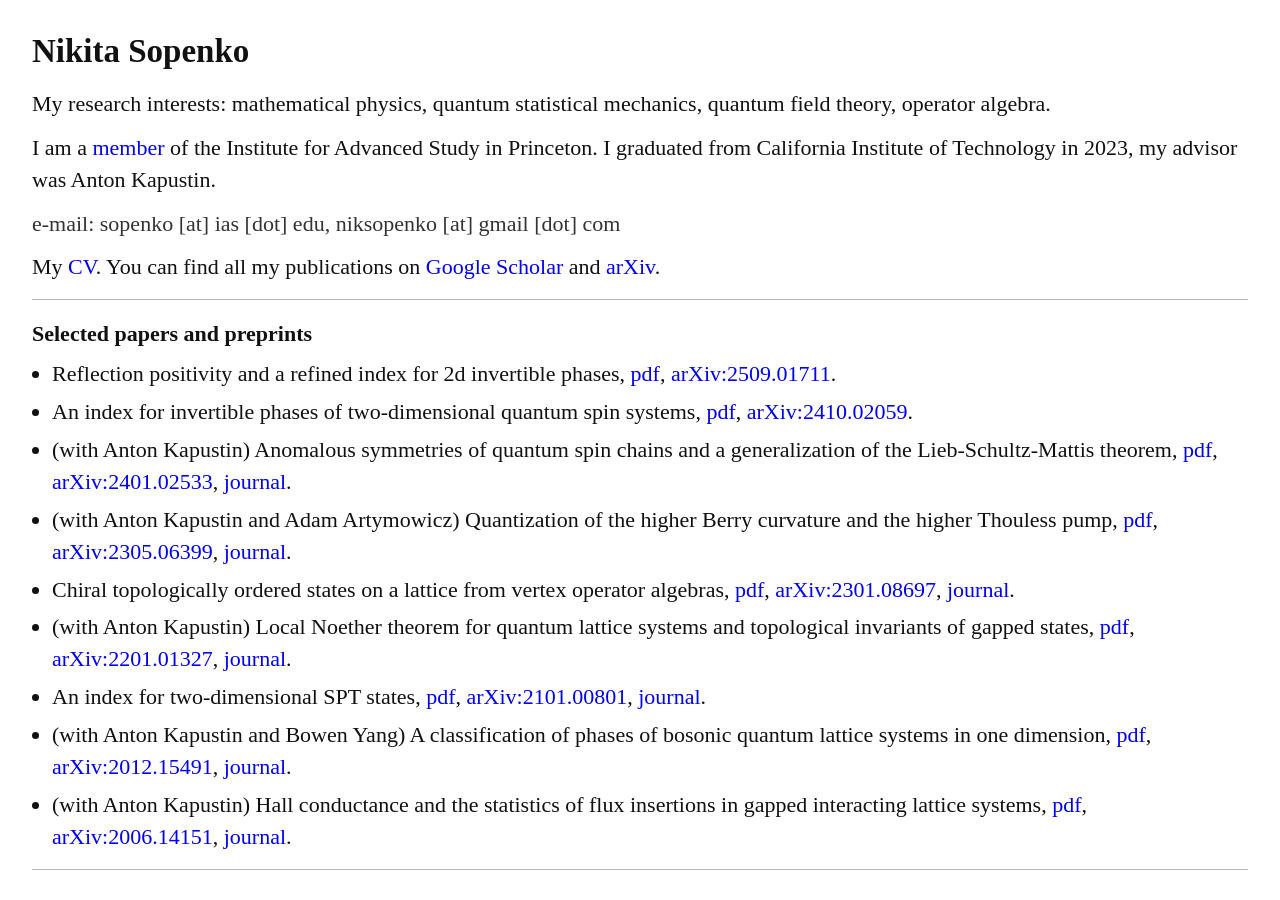
==== index.html @ 7692132a "Update index.html" ====
<!doctype html>
<html lang="en">
<head>
  <meta charset="utf-8" />
  <meta name="viewport" content="width=device-width, initial-scale=1" />
  <title>Nikita Sopenko</title>
  <link rel="stylesheet" href="style.css" />
</head>

<body>
  <main class="page">
    <h1>Nikita Sopenko</h1>

    <p>
      My research interests: mathematical physics, quantum statistical mechanics, quantum field theory, operator algebra.
    </p>
    
    <p>
      I am a <a href="https://www.ias.edu/scholars/nikita-sopenko">member</a> of the Institute for Advanced Study in Princeton. I graduated from California Institute of Technology in 2023, my advisor was Anton Kapustin.
    </p>

    <p class="contact">
      e-mail: sopenko [at] ias [dot] edu, niksopenko [at] gmail [dot] com
    </p>
    <p>
      My <a href="CV.pdf">CV</a>. You can find all my publications on <a href="https://scholar.google.com/citations?user=Gak3-tkAAAAJ&hl=en&oi=ao">Google Scholar</a> and <a href="https://arxiv.org/search/?query=sopenko%2C+n&searchtype=author&abstracts=show&order=-announced_date_first&size=50">arXiv</a>.
    </p> 

    <hr />

    <h2>Selected papers and preprints</h2>
    <ul>
      <li>
        Reflection positivity and a refined index for 2d invertible phases,
        <a href="https://arxiv.org/pdf/2509.01711">pdf</a>,
        <a href="https://arxiv.org/abs/2509.01711">arXiv:2509.01711</a>.
      </li>      
      <li>
        An index for invertible phases of two-dimensional quantum spin systems,
        <a href="https://arxiv.org/pdf/2410.02059">pdf</a>,
        <a href="https://arxiv.org/abs/2410.02059">arXiv:2410.02059</a>.
      </li>
      <li>
        (with Anton Kapustin) Anomalous symmetries of quantum spin chains and a generalization of the Lieb-Schultz-Mattis theorem,
        <a href="https://arxiv.org/pdf/2401.02533">pdf</a>,
        <a href="https://arxiv.org/abs/2401.02533">arXiv:2401.02533</a>,
        <a href="https://link.springer.com/article/10.1007/s00220-025-05422-2">journal</a>.
      </li>      
      <li>
        (with Anton Kapustin and Adam Artymowicz) Quantization of the higher Berry curvature and the higher Thouless pump,
        <a href="https://arxiv.org/pdf/2305.06399">pdf</a>,
        <a href="https://arxiv.org/abs/2305.06399">arXiv:2305.06399</a>,
        <a href="https://link.springer.com/article/10.1007/s00220-024-05026-2">journal</a>.
      </li>
      <li>
        Chiral topologically ordered states on a lattice from vertex operator algebras,
        <a href="https://arxiv.org/pdf/2301.08697">pdf</a>,
        <a href="https://arxiv.org/abs/2301.08697">arXiv:2301.08697</a>,
        <a href="https://link.intlpress.com/JDetail/1817819309109514241">journal</a>.
      </li>
      <li>
        (with Anton Kapustin) Local Noether theorem for quantum lattice systems and topological invariants of gapped states,
        <a href="https://arxiv.org/pdf/2201.01327">pdf</a>,
        <a href="https://arxiv.org/abs/2201.01327">arXiv:2201.01327</a>,
        <a href="https://pubs.aip.org/aip/jmp/article/63/9/091903/2844344/Local-Noether-theorem-for-quantum-lattice-systems">journal</a>.
      </li>
      <li>
        An index for two-dimensional SPT states,
        <a href="https://arxiv.org/pdf/2101.00801">pdf</a>,
        <a href="https://arxiv.org/abs/2101.00801">arXiv:2101.00801</a>,
        <a href="https://pubs.aip.org/aip/jmp/article/62/11/111901/234022/An-index-for-two-dimensional-SPT-states">journal</a>.
      </li>
      <li>
        (with Anton Kapustin and Bowen Yang) A classification of phases of bosonic quantum lattice systems in one dimension,
        <a href="https://arxiv.org/pdf/2012.15491">pdf</a>,
        <a href="https://arxiv.org/abs/2012.15491">arXiv:2012.15491</a>,
        <a href="https://pubs.aip.org/aip/jmp/article/62/8/081901/397970/A-classification-of-invertible-phases-of-bosonic">journal</a>.
      </li>      
      <li>
        (with Anton Kapustin) Hall conductance and the statistics of flux insertions in gapped interacting lattice systems,
        <a href="https://arxiv.org/pdf/2006.14151">pdf</a>,
        <a href="https://arxiv.org/abs/2006.14151">arXiv:2006.14151</a>,
        <a href="https://pubs.aip.org/aip/jmp/article/61/10/101901/619582/Hall-conductance-and-the-statistics-of-flux">journal</a>.
      </li>
    </ul>

    <hr />

    <!-- <h2>Other writing</h2>
    <ul>
      <li>
        ...
      </li>
    </ul> -->
  </main>
</body>
</html>
---- style.css ----
:root {
  --text: #111;
  --muted: #333;
  --rule: #bbb;
}

html, body {
  margin: 0;
  padding: 0;
}

body {
  color: var(--text);
  background: #fff;
  font-size: 22px;   /* ≈ 16pt LaTeX */
  line-height: 1.45;
}

.page {
  max-width: none;
  margin: 28px 0;
  padding: 0 32px;
}

h1 {
  font-size: 33px;
  font-weight: 700;
  margin: 0 0 12px 0;
}

h2 {
  font-size: 22px;
  font-weight: 700;
  margin: 18px 0 8px 0;
}

p {
  margin: 0 0 12px 0;
}

.contact {
  color: var(--muted);
}

hr {
  border: 0;
  border-top: 1px solid var(--rule);
  margin: 16px 0;
}

ul {
  margin: 0 0 8px 20px;
  padding: 0;
}

li {
  margin: 6px 0;
}

a {
  text-decoration: none;
}

a:hover {
  text-decoration: underline;
}
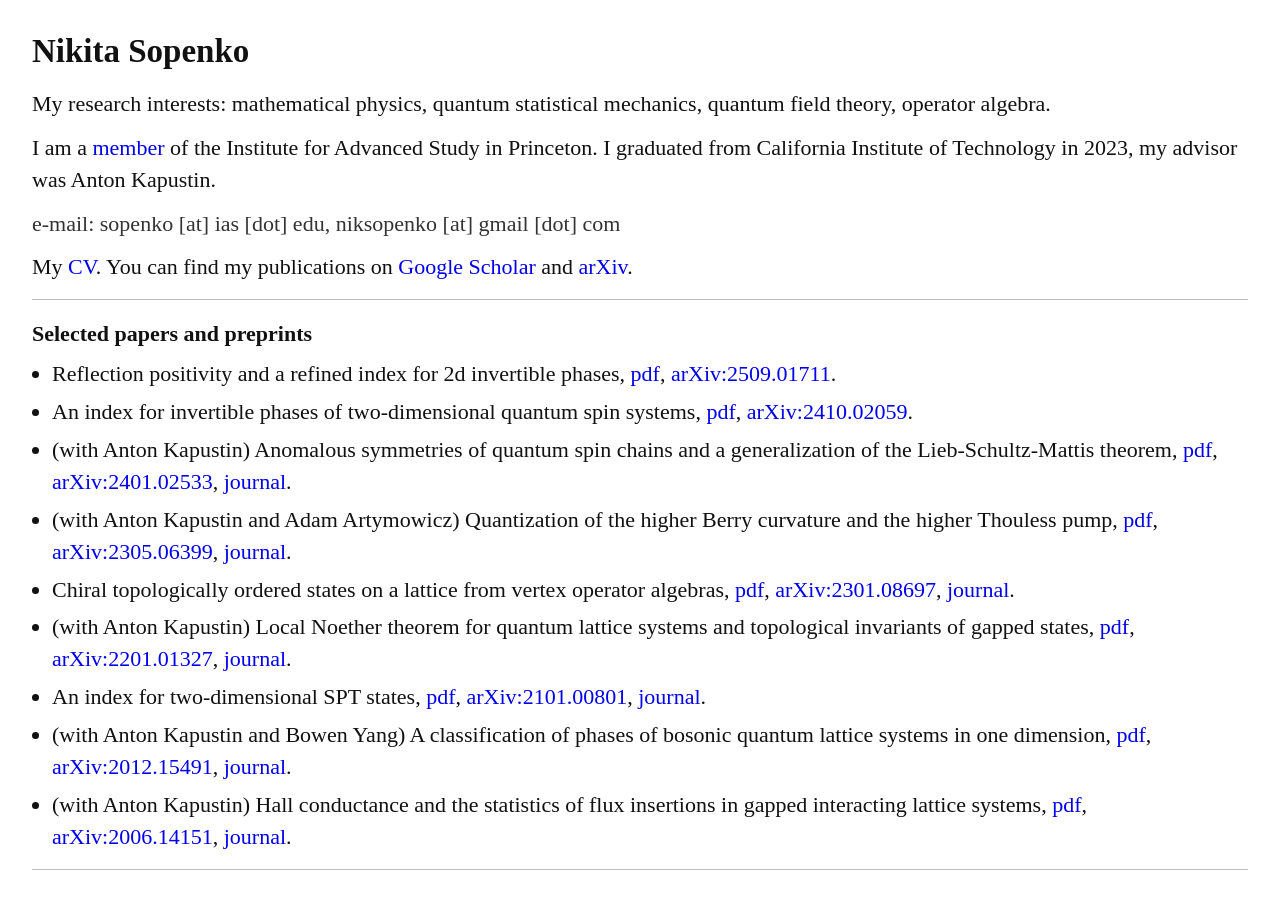
==== commit bf69ee84: "Update index.html" ====
--- a/index.html
+++ b/index.html
@@ -23,7 +23,7 @@
       e-mail: sopenko [at] ias [dot] edu, niksopenko [at] gmail [dot] com
     </p>
     <p>
-      My <a href="CV.pdf">CV</a>. You can find all my publications on <a href="https://scholar.google.com/citations?user=Gak3-tkAAAAJ&hl=en&oi=ao">Google Scholar</a> and <a href="https://arxiv.org/search/?query=sopenko%2C+n&searchtype=author&abstracts=show&order=-announced_date_first&size=50">arXiv</a>.
+      My <a href="CV.pdf">CV</a>. You can find my publications on <a href="https://scholar.google.com/citations?user=Gak3-tkAAAAJ&hl=en&oi=ao">Google Scholar</a> and <a href="https://arxiv.org/search/?query=sopenko%2C+n&searchtype=author&abstracts=show&order=-announced_date_first&size=50">arXiv</a>.
     </p> 
 
     <hr />
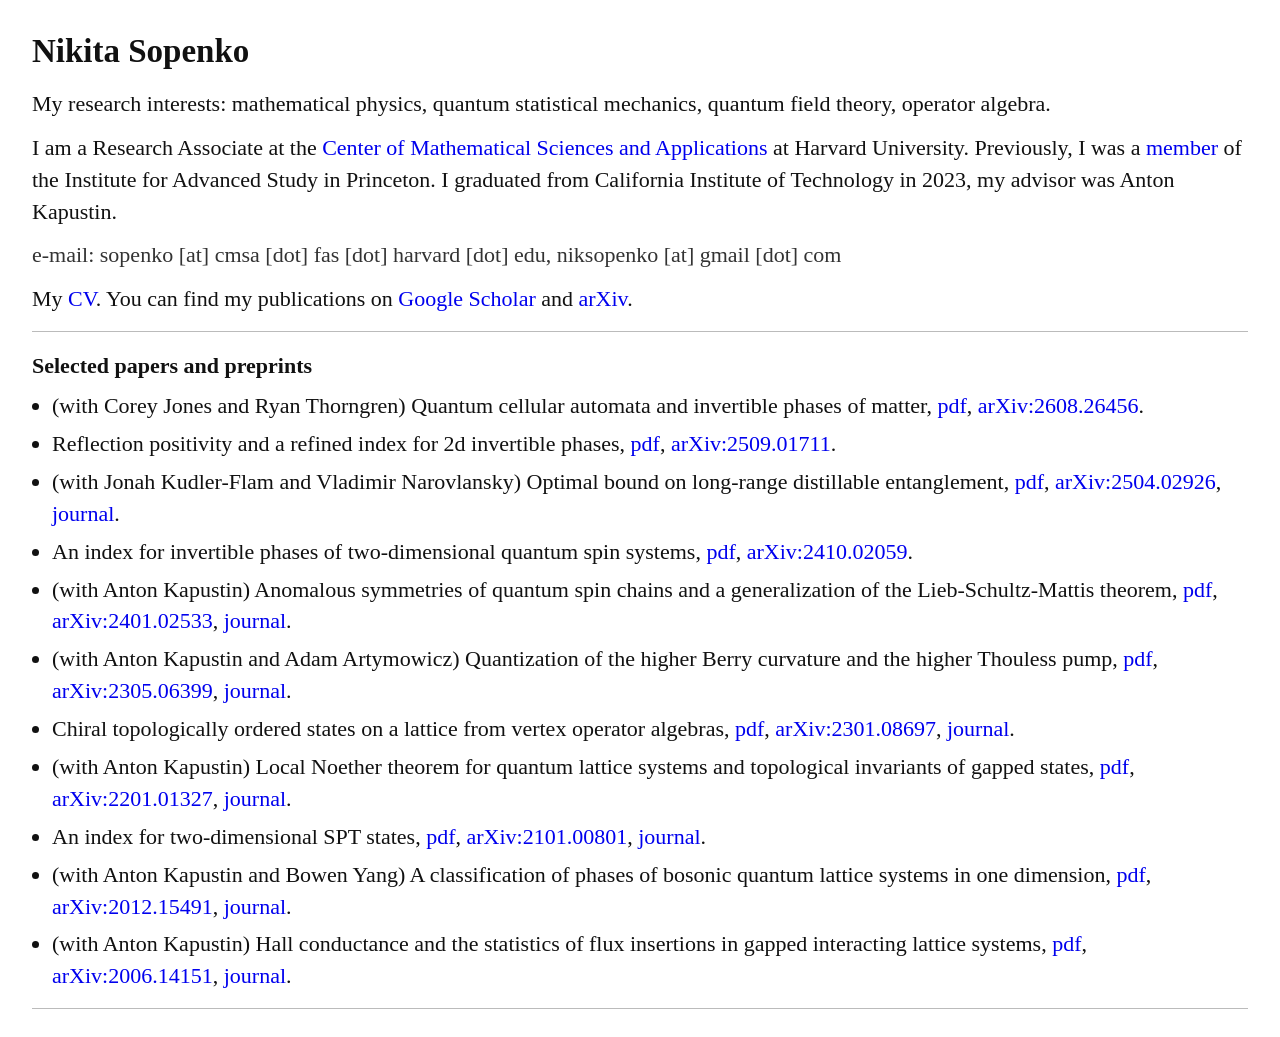
==== commit 23ca8728: "Update affiliation, contact, papers and CV - New position: Research Associate at the Center of Mathe" ====
--- a/index.html
+++ b/index.html
@@ -16,11 +16,11 @@
     </p>
     
     <p>
-      I am a <a href="https://www.ias.edu/scholars/nikita-sopenko">member</a> of the Institute for Advanced Study in Princeton. I graduated from California Institute of Technology in 2023, my advisor was Anton Kapustin.
+      I am a Research Associate at the <a href="https://cmsa.fas.harvard.edu/">Center of Mathematical Sciences and Applications</a> at Harvard University. Previously, I was a <a href="https://www.ias.edu/scholars/nikita-sopenko">member</a> of the Institute for Advanced Study in Princeton. I graduated from California Institute of Technology in 2023, my advisor was Anton Kapustin.
     </p>
 
     <p class="contact">
-      e-mail: sopenko [at] ias [dot] edu, niksopenko [at] gmail [dot] com
+      e-mail: sopenko [at] cmsa [dot] fas [dot] harvard [dot] edu, niksopenko [at] gmail [dot] com
     </p>
     <p>
       My <a href="CV.pdf">CV</a>. You can find my publications on <a href="https://scholar.google.com/citations?user=Gak3-tkAAAAJ&hl=en&oi=ao">Google Scholar</a> and <a href="https://arxiv.org/search/?query=sopenko%2C+n&searchtype=author&abstracts=show&order=-announced_date_first&size=50">arXiv</a>.
@@ -31,9 +31,20 @@
     <h2>Selected papers and preprints</h2>
     <ul>
       <li>
+        (with Corey Jones and Ryan Thorngren) Quantum cellular automata and invertible phases of matter,
+        <a href="https://arxiv.org/pdf/2608.26456">pdf</a>,
+        <a href="https://arxiv.org/abs/2608.26456">arXiv:2608.26456</a>.
+      </li>
+      <li>
         Reflection positivity and a refined index for 2d invertible phases,
         <a href="https://arxiv.org/pdf/2509.01711">pdf</a>,
         <a href="https://arxiv.org/abs/2509.01711">arXiv:2509.01711</a>.
+      </li>
+      <li>
+        (with Jonah Kudler-Flam and Vladimir Narovlansky) Optimal bound on long-range distillable entanglement,
+        <a href="https://arxiv.org/pdf/2504.02926">pdf</a>,
+        <a href="https://arxiv.org/abs/2504.02926">arXiv:2504.02926</a>,
+        <a href="https://link.aps.org/doi/10.1103/d9tn-jfg1">journal</a>.
       </li>      
       <li>
         An index for invertible phases of two-dimensional quantum spin systems,
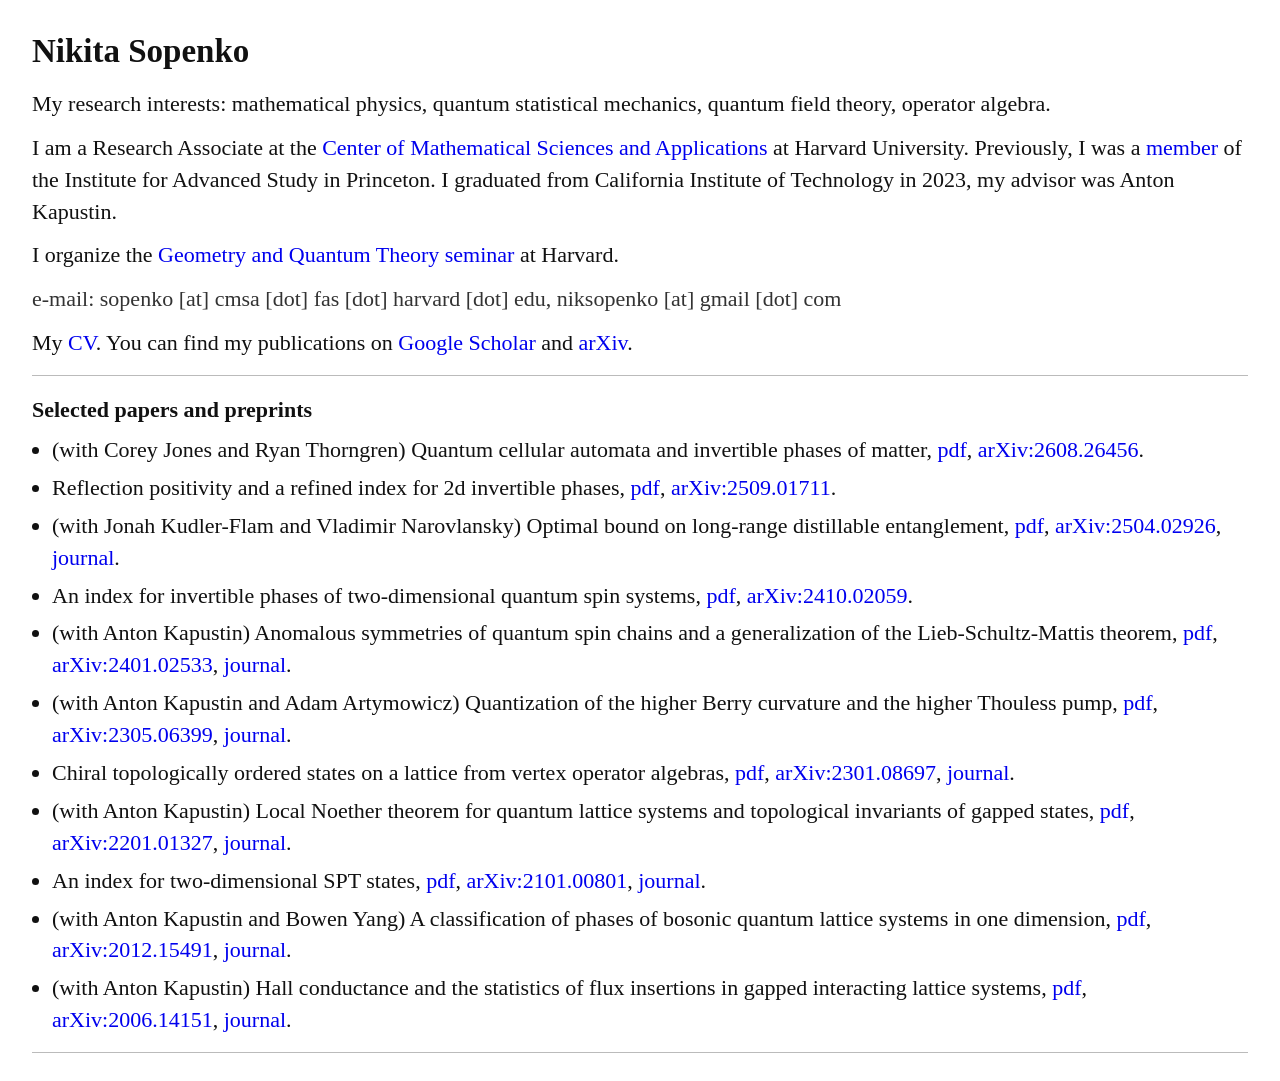
==== commit ee5d844c: "Link the GQT seminar from the homepage Co-Authored-By: Claude Opus 5 <noreply@anthropic.com>" ====
--- a/index.html
+++ b/index.html
@@ -17,6 +17,10 @@
     
     <p>
       I am a Research Associate at the <a href="https://cmsa.fas.harvard.edu/">Center of Mathematical Sciences and Applications</a> at Harvard University. Previously, I was a <a href="https://www.ias.edu/scholars/nikita-sopenko">member</a> of the Institute for Advanced Study in Princeton. I graduated from California Institute of Technology in 2023, my advisor was Anton Kapustin.
+    </p>
+
+    <p>
+      I organize the <a href="seminar.html">Geometry and Quantum Theory seminar</a> at Harvard.
     </p>
 
     <p class="contact">
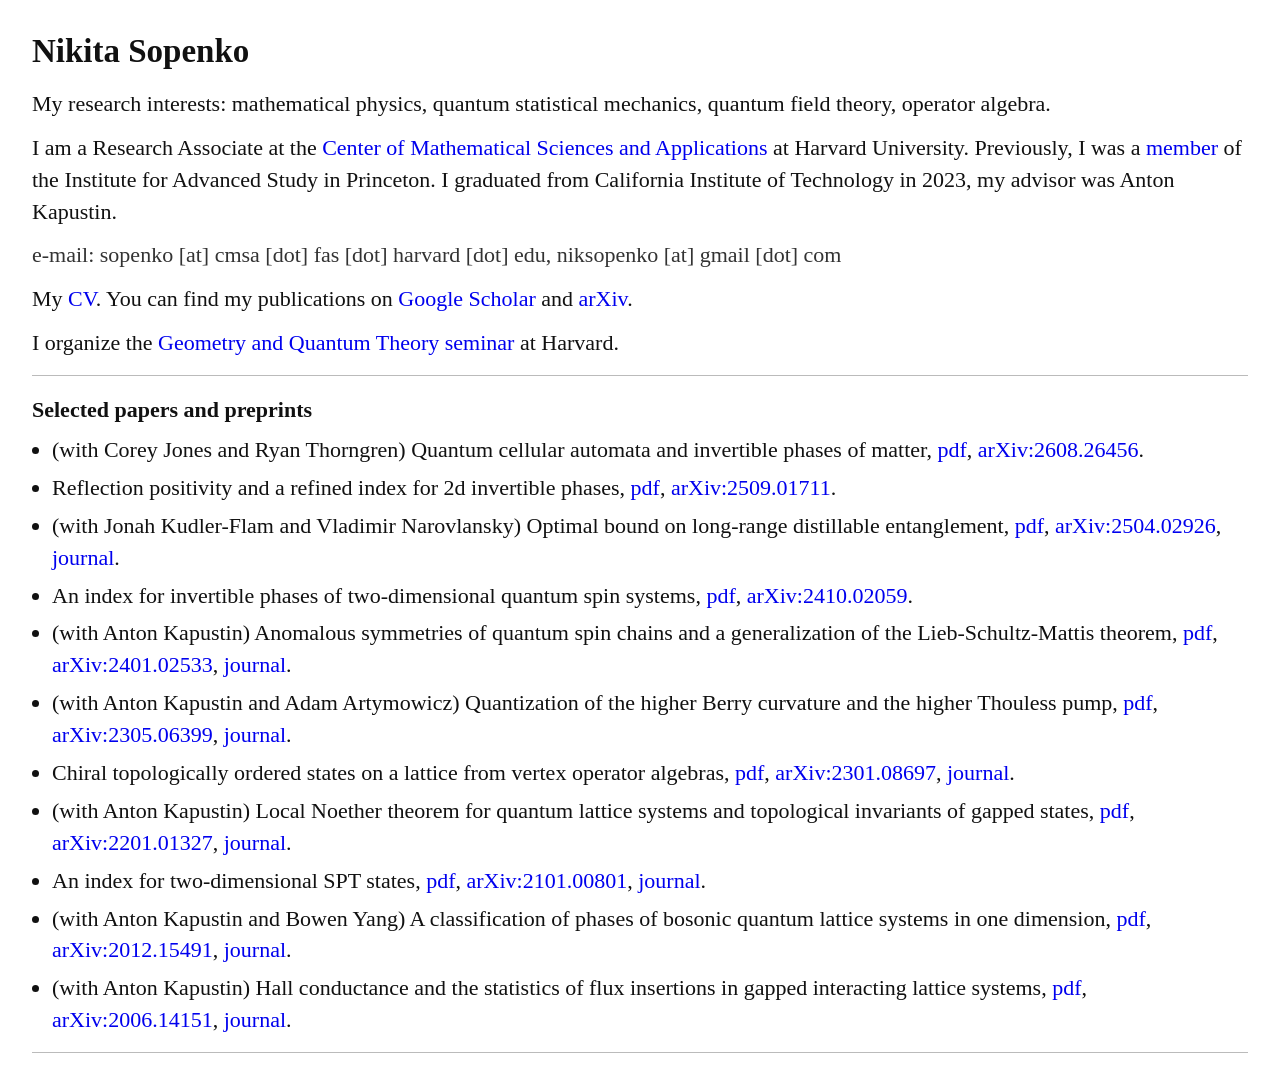
==== commit 4b9878b1: "Move the seminar line just above the publication list Co-Authored-By: Claude Opus 5 <noreply@anthrop" ====
--- a/index.html
+++ b/index.html
@@ -19,16 +19,16 @@
       I am a Research Associate at the <a href="https://cmsa.fas.harvard.edu/">Center of Mathematical Sciences and Applications</a> at Harvard University. Previously, I was a <a href="https://www.ias.edu/scholars/nikita-sopenko">member</a> of the Institute for Advanced Study in Princeton. I graduated from California Institute of Technology in 2023, my advisor was Anton Kapustin.
     </p>
 
-    <p>
-      I organize the <a href="seminar.html">Geometry and Quantum Theory seminar</a> at Harvard.
-    </p>
-
     <p class="contact">
       e-mail: sopenko [at] cmsa [dot] fas [dot] harvard [dot] edu, niksopenko [at] gmail [dot] com
     </p>
     <p>
       My <a href="CV.pdf">CV</a>. You can find my publications on <a href="https://scholar.google.com/citations?user=Gak3-tkAAAAJ&hl=en&oi=ao">Google Scholar</a> and <a href="https://arxiv.org/search/?query=sopenko%2C+n&searchtype=author&abstracts=show&order=-announced_date_first&size=50">arXiv</a>.
     </p> 
+
+    <p>
+      I organize the <a href="seminar.html">Geometry and Quantum Theory seminar</a> at Harvard.
+    </p>
 
     <hr />
 
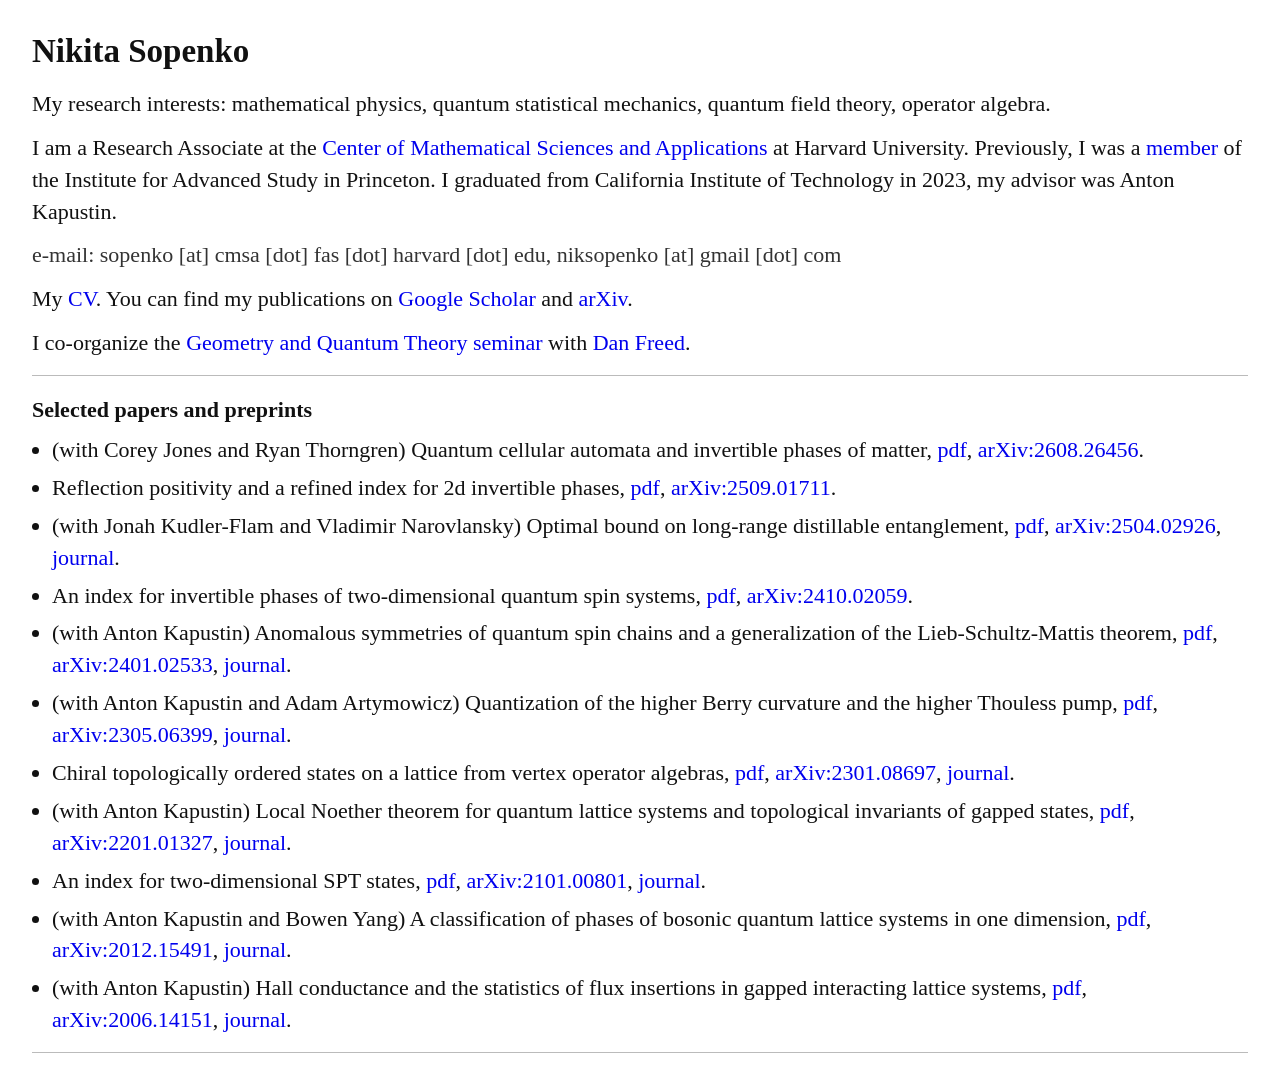
==== commit 1e4c5556: "Name Dan Freed as co-organizer on the homepage Co-Authored-By: Claude Opus 5 <noreply@anthropic.com>" ====
--- a/index.html
+++ b/index.html
@@ -27,7 +27,7 @@
     </p> 
 
     <p>
-      I organize the <a href="seminar.html">Geometry and Quantum Theory seminar</a> at Harvard.
+      I co-organize the <a href="seminar.html">Geometry and Quantum Theory seminar</a> with <a href="https://people.math.harvard.edu/~dafr/">Dan Freed</a>.
     </p>
 
     <hr />
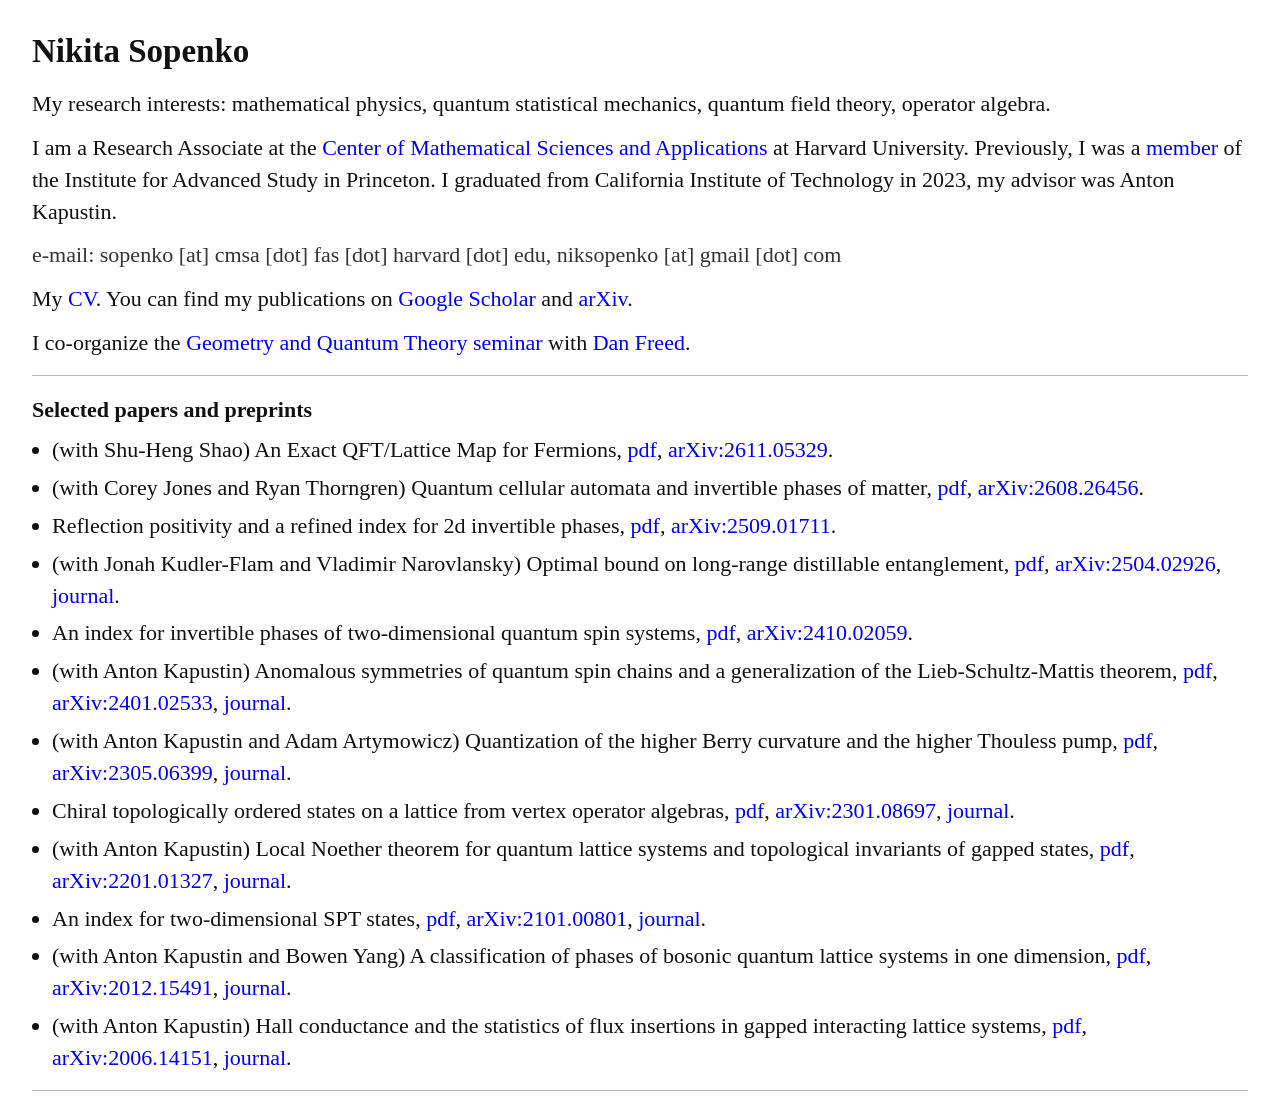
==== commit 897049ae: "Add the Shao-Sopenko paper to the publication list Co-Authored-By: Claude Opus 5 <noreply@anthropic." ====
--- a/index.html
+++ b/index.html
@@ -34,6 +34,11 @@
 
     <h2>Selected papers and preprints</h2>
     <ul>
+      <li>
+        (with Shu-Heng Shao) An Exact QFT/Lattice Map for Fermions,
+        <a href="https://arxiv.org/pdf/2611.05329">pdf</a>,
+        <a href="https://arxiv.org/abs/2611.05329">arXiv:2611.05329</a>.
+      </li>
       <li>
         (with Corey Jones and Ryan Thorngren) Quantum cellular automata and invertible phases of matter,
         <a href="https://arxiv.org/pdf/2608.26456">pdf</a>,
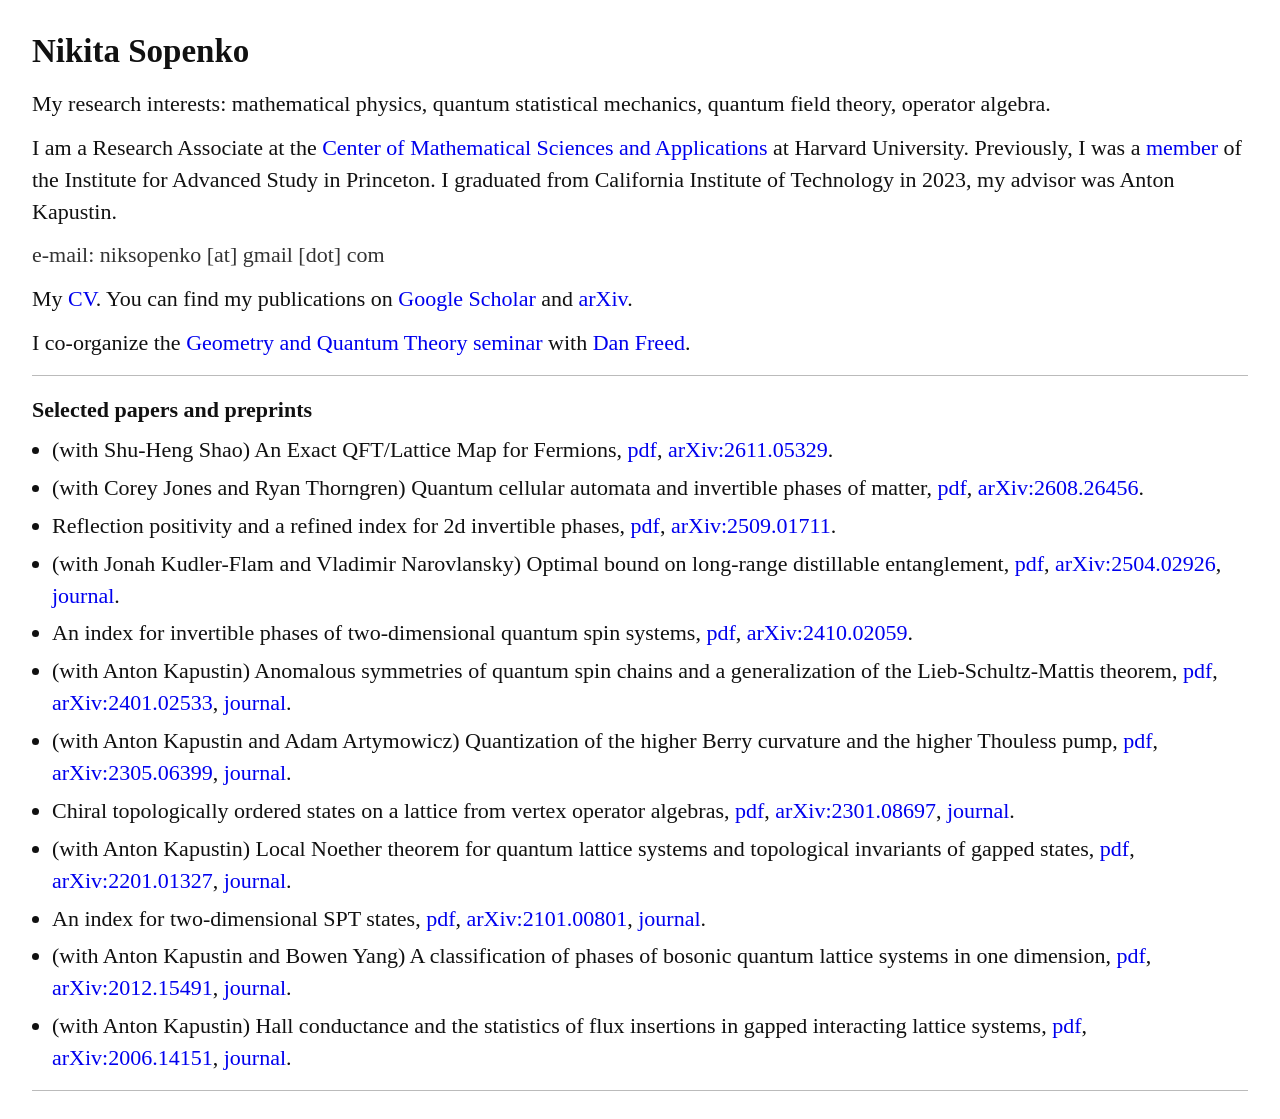
==== commit 2f537951: "Keep only the gmail address on the homepage Co-Authored-By: Claude Opus 5 <noreply@anthropic.com>" ====
--- a/index.html
+++ b/index.html
@@ -20,7 +20,7 @@
     </p>
 
     <p class="contact">
-      e-mail: sopenko [at] cmsa [dot] fas [dot] harvard [dot] edu, niksopenko [at] gmail [dot] com
+      e-mail: niksopenko [at] gmail [dot] com
     </p>
     <p>
       My <a href="CV.pdf">CV</a>. You can find my publications on <a href="https://scholar.google.com/citations?user=Gak3-tkAAAAJ&hl=en&oi=ao">Google Scholar</a> and <a href="https://arxiv.org/search/?query=sopenko%2C+n&searchtype=author&abstracts=show&order=-announced_date_first&size=50">arXiv</a>.
